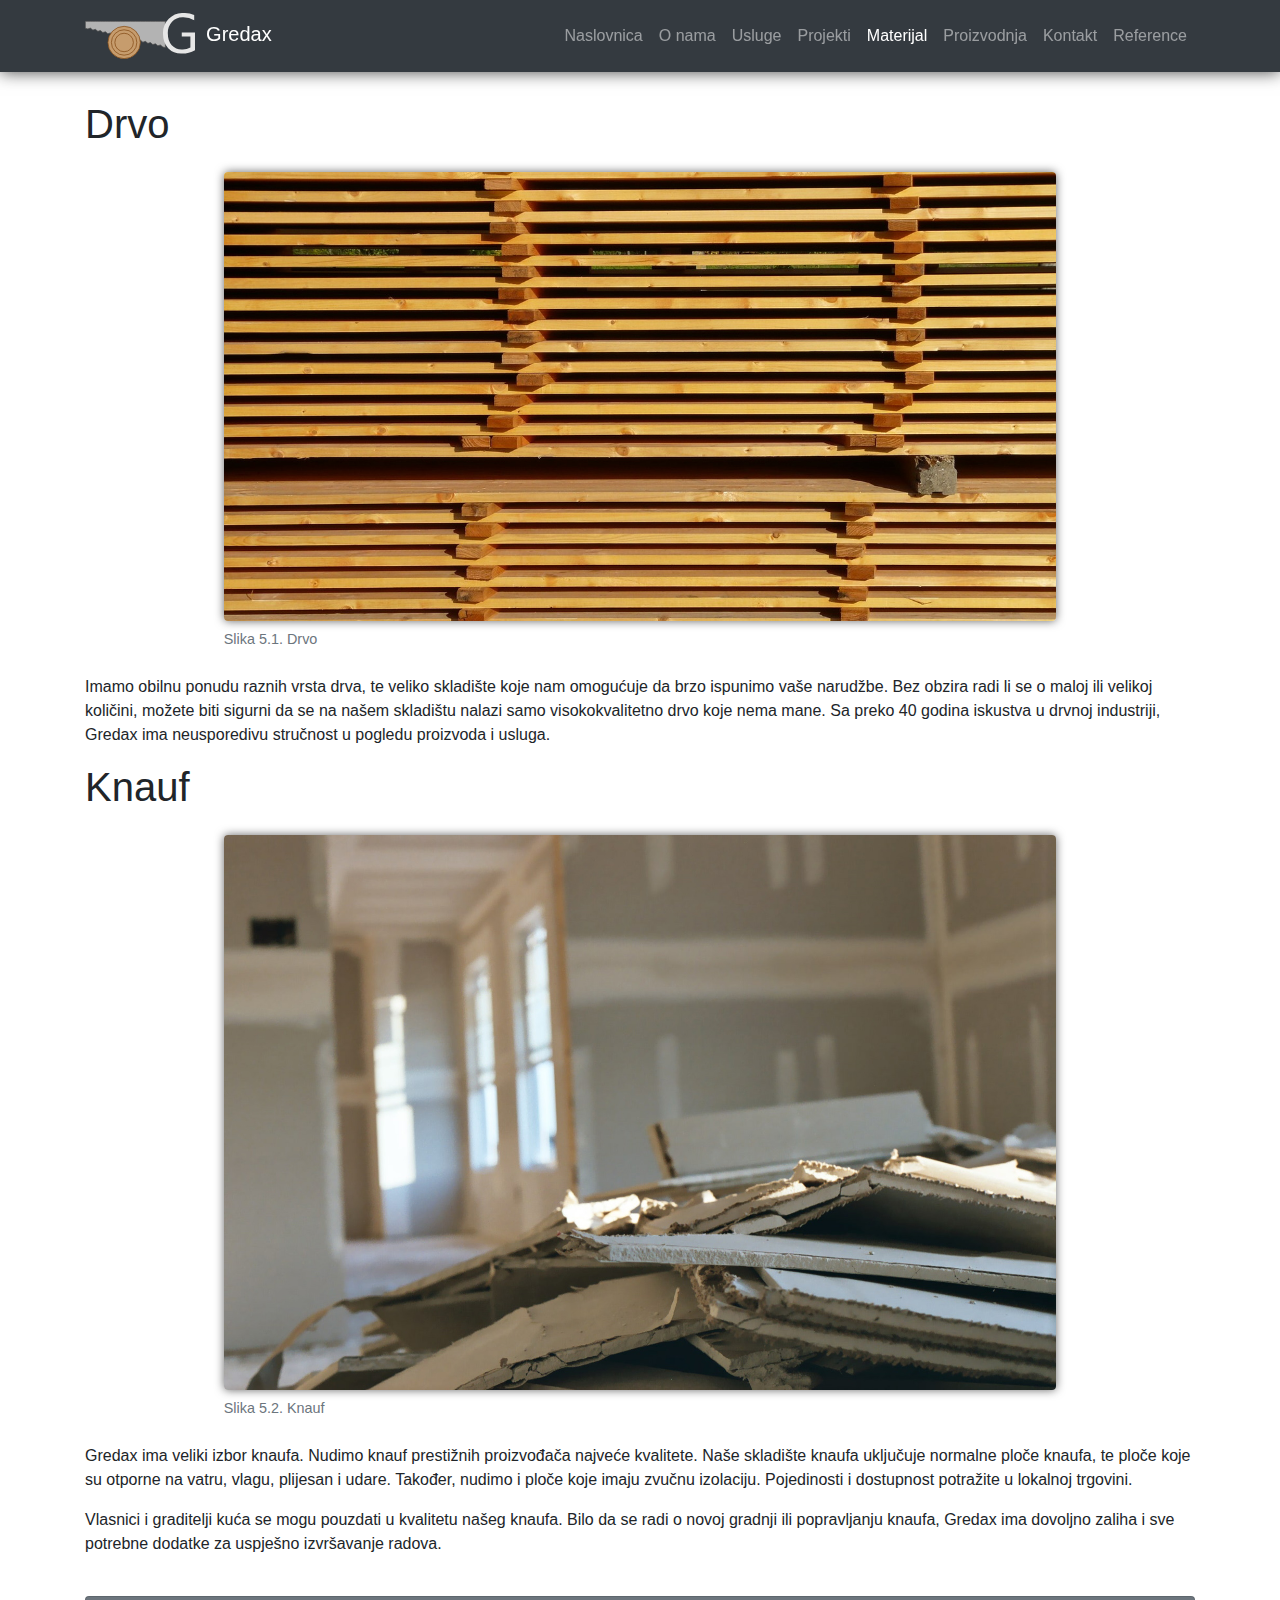
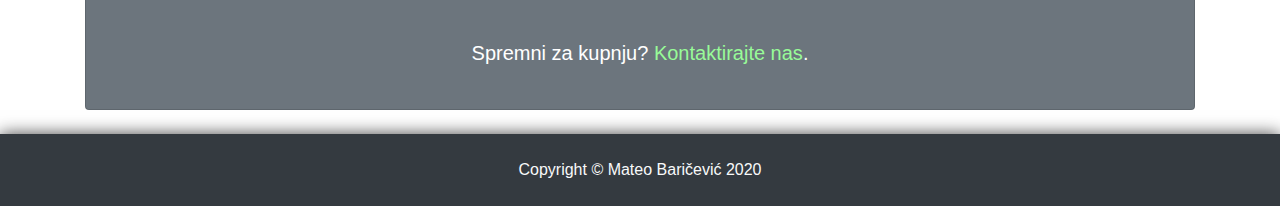
==== materijal.html @ 9b660ef1 "Add files via upload" ====
<!DOCTYPE html>
<html>

<head>

    <meta charset="utf-8">
    <meta name="viewport" content="width=device-width, initial-scale=1, shrink-to-fit=no">

    <title>Gredax</title>

    <!-- Icon -->
    <link rel="icon" type="image/png" href="images/icon.png">
    <!-- Bootstrap -->
    <link rel="stylesheet" href="css/bootstrap.min.css">
    <!-- CSS -->
    <link href="css/style.css" rel="stylesheet">

</head>

<body>
    
    <!-- Navigacija -->
    <nav class="navbar navbar-expand-lg navbar-dark bg-dark fixed-top shadow-dark">
        <div class="container">
            <a class="navbar-brand" href="index.html"><img src="images/logo.svg" alt="Logo" style="width: 110px;">&nbsp; Gredax</a>
            <button class="navbar-toggler" type="button" data-toggle="collapse" data-target="#navbarResponsive" aria-controls="navbarResponsive" aria-expanded="false" aria-label="Toggle navigation">
                <span class="navbar-toggler-icon"></span>
            </button>
            <div class="collapse navbar-collapse" id="navbarResponsive">
                <ul class="navbar-nav ml-auto">
                    <li class="nav-item">
                        <a class="nav-link" href="index.html">Naslovnica</a>
                    </li>
                    <li class="nav-item">
                        <a class="nav-link" href="o-nama.html">O nama</a>
                    </li>
                    <li class="nav-item">
                        <a class="nav-link" href="usluge.html">Usluge</a>
                    </li>
                    <li class="nav-item">
                        <a class="nav-link" href="projekti.html">Projekti</a>
                    </li>
                    <li class="nav-item active">
                        <a class="nav-link" href="materijal.html">Materijal</a>
                    </li>
                    <li class="nav-item">
                        <a class="nav-link" href="proizvodnja.html">Proizvodnja</a>
                    </li>
                    <li class="nav-item">
                        <a class="nav-link" href="kontakt.html">Kontakt</a>
                    </li>
                    <li class="nav-item">
                        <a class="nav-link" href="reference.html">Reference</a>
                    </li>
                </ul>
            </div>
        </div>
    </nav>

    <!-- Sadržaj -->
    <div id="content" class="container">
        
        <div class="row my-4">
            <div class="col">
                
                <!-- Drvo -->
                <h1 id="drvo">Drvo</h1>
                <figure class="figure d-block mx-auto my-4 w-75">
                    <img class="figure-img img-fluid rounded shadow-light" src="images/drvo.jpg" alt="Drvo">
                    <figcaption class="figure-caption">Slika 5.1. Drvo</figcaption>
                </figure>
                <p>Imamo obilnu ponudu raznih vrsta drva, te veliko skladište koje nam omogućuje da brzo ispunimo vaše narudžbe. Bez obzira radi li se o maloj ili velikoj količini, možete biti sigurni da se na našem skladištu nalazi samo visokokvalitetno drvo koje nema mane. Sa preko 40 godina iskustva u drvnoj industriji, Gredax ima neusporedivu stručnost u pogledu proizvoda i usluga.</p>
                
                <!-- Knauf -->
                <h1 id="knauf">Knauf</h1>
                <figure class="figure d-block mx-auto my-4 w-75">
                    <img class="figure-img img-fluid rounded shadow-light" src="images/knauf.jpg" alt="Knauf">
                    <figcaption class="figure-caption">Slika 5.2. Knauf</figcaption>
                </figure>
                <p>Gredax ima veliki izbor knaufa. Nudimo knauf prestižnih proizvođača najveće kvalitete. Naše skladište knaufa uključuje normalne ploče knaufa, te ploče koje su otporne na vatru, vlagu, plijesan i udare. Također, nudimo i ploče koje imaju zvučnu izolaciju. Pojedinosti i dostupnost potražite u lokalnoj trgovini.</p>
                <p>Vlasnici i graditelji kuća se mogu pouzdati u kvalitetu našeg knaufa. Bilo da se radi o novoj gradnji ili popravljanju knaufa, Gredax ima dovoljno zaliha i sve potrebne dodatke za uspješno izvršavanje radova.</p>
                
            </div>
        </div>

        <!-- Važna informacija -->
        <div id="kontakt" class="card text-white bg-secondary my-4 py-4 text-center">
            <div class="card-body">
                <h5 class="m-0">Spremni za kupnju? <a href="kontakt.html">Kontaktirajte nas</a>.</h5>
            </div>
        </div>
        
    </div>
    
    <!-- Footer -->
    <footer class="py-4 bg-light bg-dark shadow-dark">
        <div class="container">
            <p class="m-0 text-center text-light">Copyright &copy; Mateo Baričević 2020</p>
        </div>
    </footer>
    
    <!-- Bootstrap JS -->
    <script src="js/jquery-3.2.1.slim.min.js"></script>
    <script src="js/popper.min.js"></script>
    <script src="js/bootstrap.min.js"></script>

</body>

</html>
---- css/style.css ----
.bg-primarna
{
    background-color: #009F4D;
    background-color: #337300;
}

html, body
{
    height: 100%;
}

body
{
    padding-top: 76px;
}

#content
{
    min-height: calc(100% - 25px);
    margin-bottom: -72px;
    padding-bottom: 72px;
}

.shadow-dark
{
    box-shadow: 0px 0px 16px #444;
}

.shadow-light
{
    box-shadow: 0px 0px 10px #666;
}

#kontakt a
{
    color: palegreen;
}

#kontakt a:hover
{
    text-decoration: none;
    color: lightgreen;
    text-shadow: 1px 1px 2px #333;
}
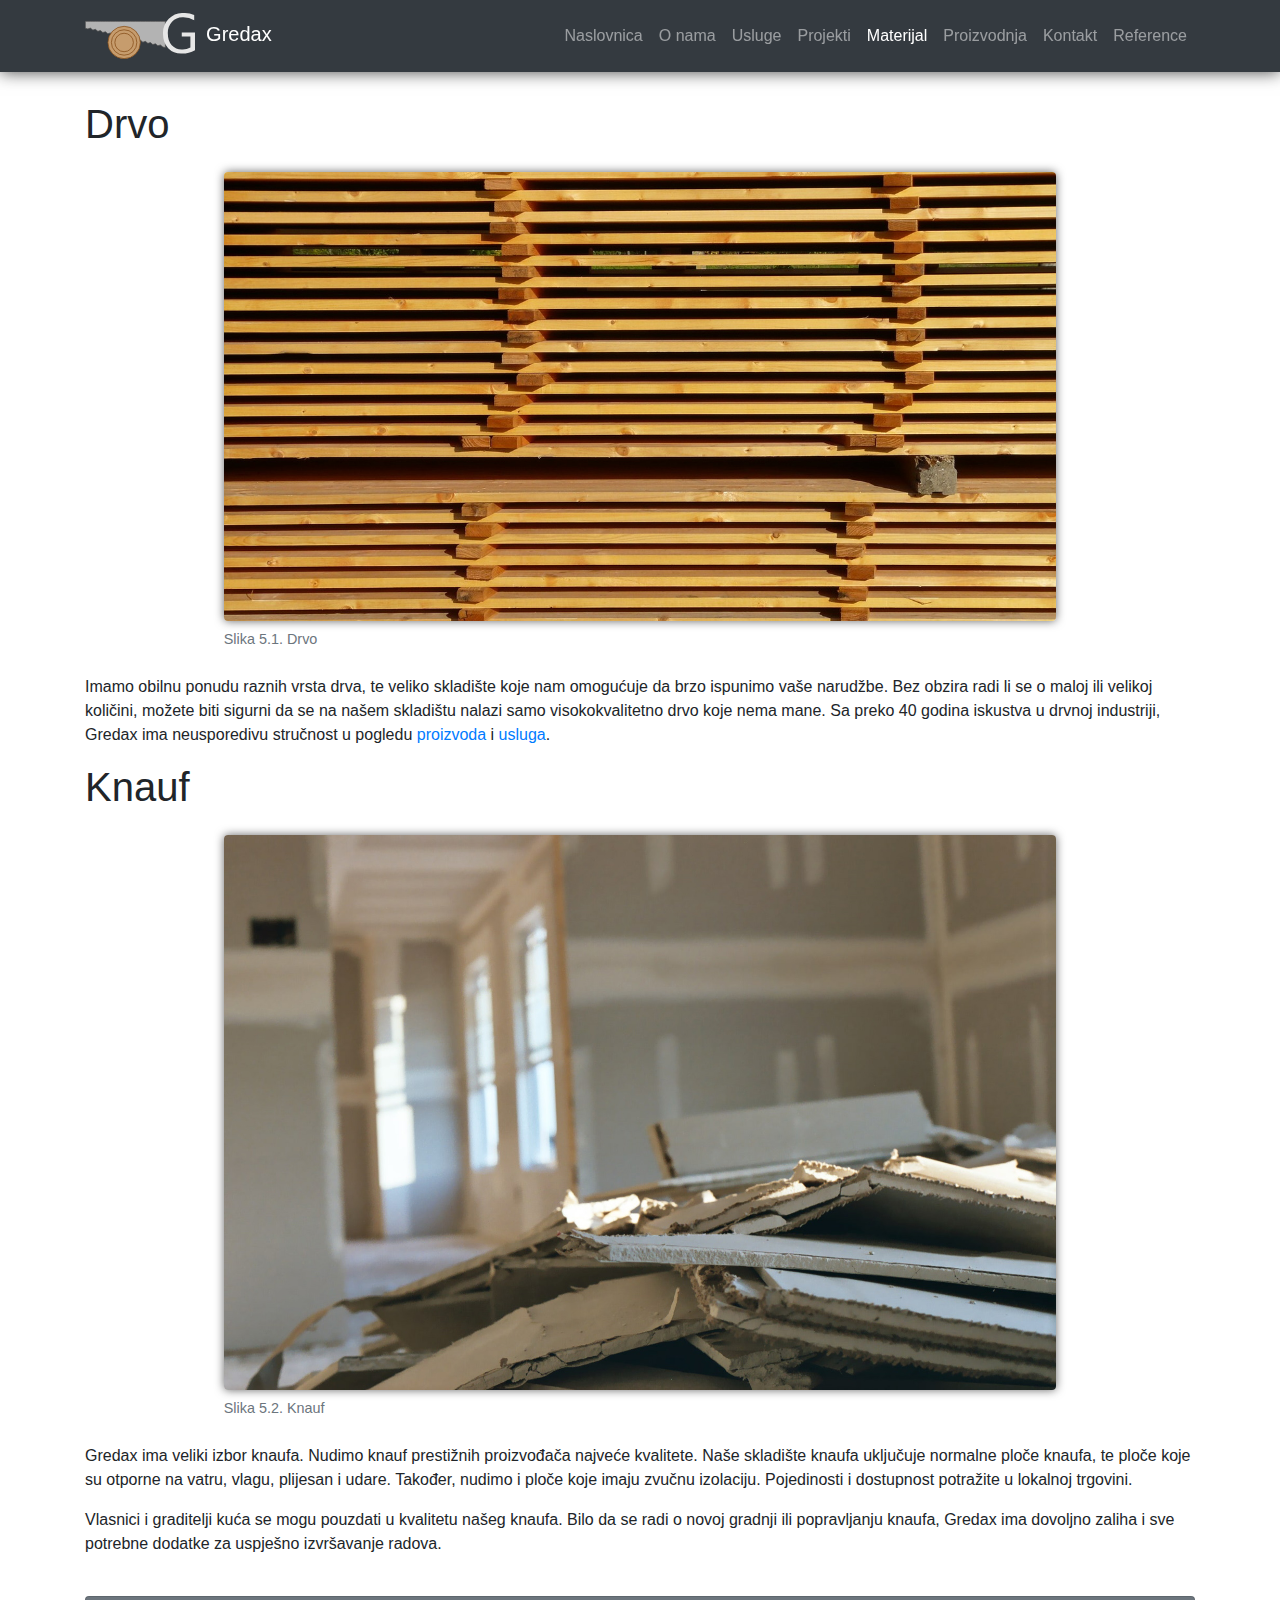
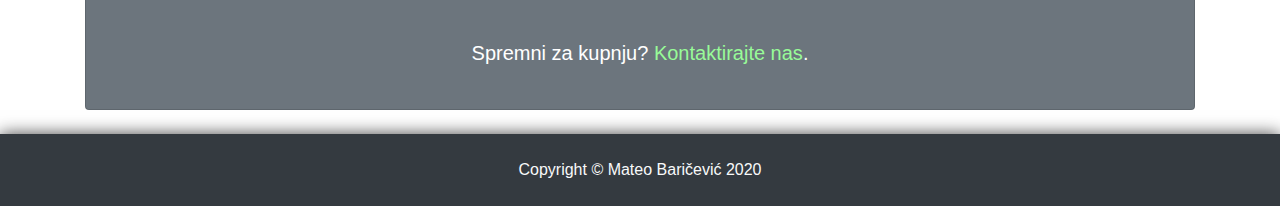
==== commit 518dcfa7: "Update materijal.html" ====
--- a/materijal.html
+++ b/materijal.html
@@ -69,7 +69,7 @@
                     <img class="figure-img img-fluid rounded shadow-light" src="images/drvo.jpg" alt="Drvo">
                     <figcaption class="figure-caption">Slika 5.1. Drvo</figcaption>
                 </figure>
-                <p>Imamo obilnu ponudu raznih vrsta drva, te veliko skladište koje nam omogućuje da brzo ispunimo vaše narudžbe. Bez obzira radi li se o maloj ili velikoj količini, možete biti sigurni da se na našem skladištu nalazi samo visokokvalitetno drvo koje nema mane. Sa preko 40 godina iskustva u drvnoj industriji, Gredax ima neusporedivu stručnost u pogledu proizvoda i usluga.</p>
+                <p>Imamo obilnu ponudu raznih vrsta drva, te veliko skladište koje nam omogućuje da brzo ispunimo vaše narudžbe. Bez obzira radi li se o maloj ili velikoj količini, možete biti sigurni da se na našem skladištu nalazi samo visokokvalitetno drvo koje nema mane. Sa preko 40 godina iskustva u drvnoj industriji, Gredax ima neusporedivu stručnost u pogledu <a href="proizvodnja.html">proizvoda</a> i <a href="usluge.html">usluga</a>.</p>
                 
                 <!-- Knauf -->
                 <h1 id="knauf">Knauf</h1>
